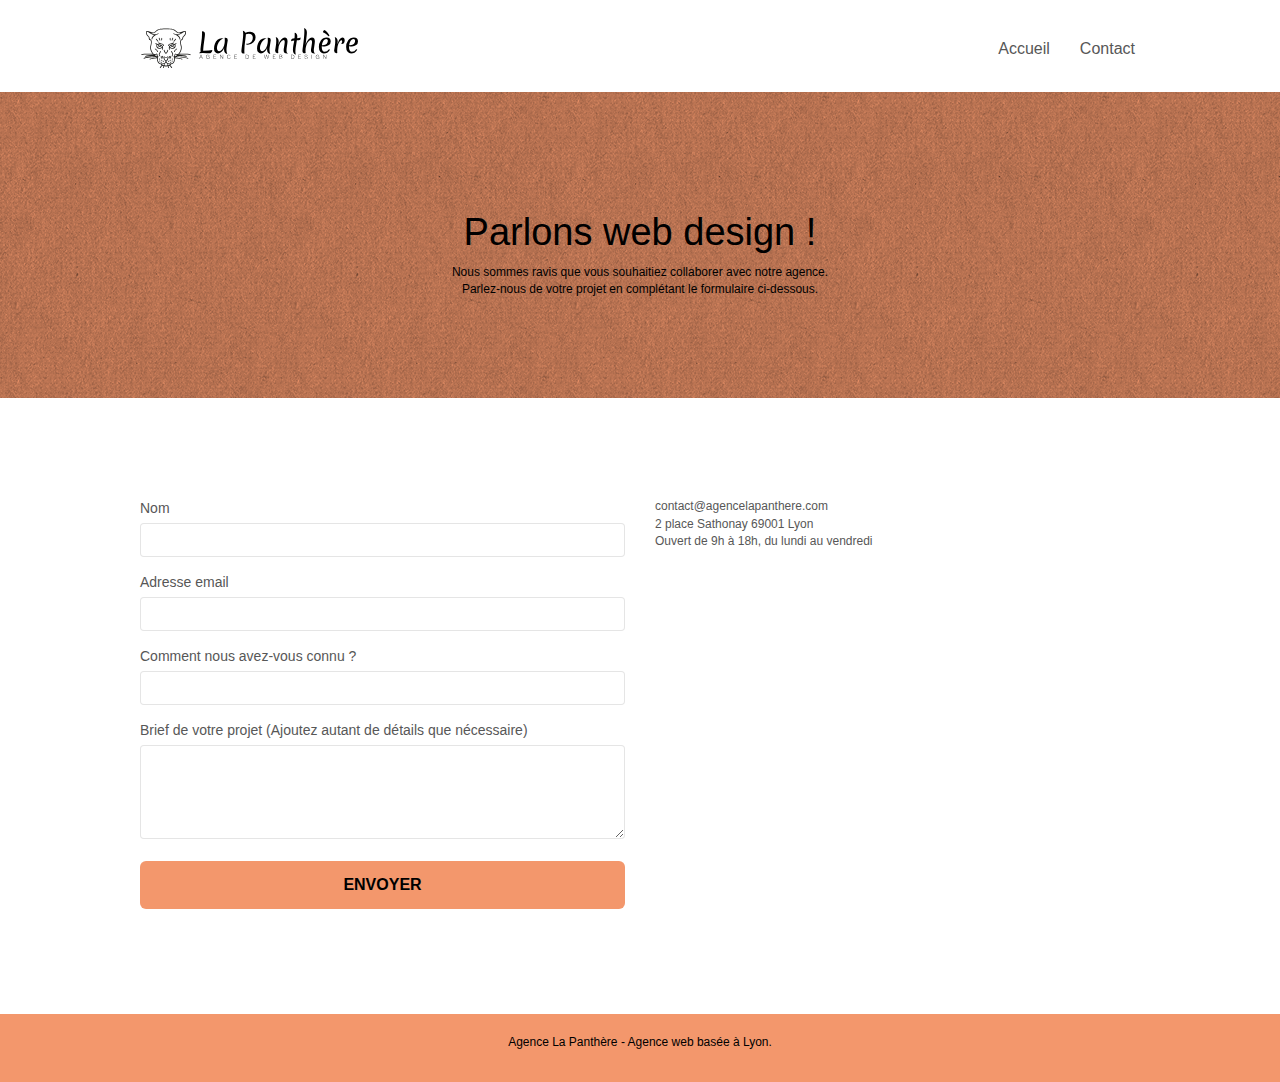
==== contact.html @ 12090029 "Remplacement page2 par Contact + Ajout lang + corrections formualire de contact avec label + correct" ====
<!doctype html>
<html lang="fr">
<head>
    <meta charset="utf-8">
    <meta name="keywords" content="">
    <meta name="description" content="">
    <meta name="viewport" content="width=device-width, initial-scale=1.0, viewport-fit=cover">
    <link rel="shortcut icon" type="image/png" href="favicon.jpg">
    
	<link rel="stylesheet" type="text/css" href="./css/bootstrap.min.css">
	<link rel="stylesheet" type="text/css" href="style.css">
	<link rel="stylesheet" type="text/css" href="./css/font-awesome.min.css">
	<link rel="stylesheet" type="text/css" href="./css/et-line.min.css">
	
    
	<script src="./js/jquery-2.1.0.min.js"></script>
	<script src="./js/bootstrap.min.js"></script>
	<script src="./js/blocs.min.js"></script>
	<script src="./js/jqBootstrapValidation.js"></script>
	<script src="./js/formHandler.js"></script>
    <title>Contact La panthère agence web design Lyon</title>

    
<!-- Analytics -->
 
<!-- Analytics END -->
    
</head>
<body>
<!-- Principal conteneur -->
<div class="page-container">
    
<!-- bloc-0 -->
<div class="bloc bgc-white l-bloc " id="bloc-0">
	<div class="container bloc-sm">
		<nav class="navbar row">
			<div class="navbar-header">
				<a class="navbar-brand" href="index.html"><img src="img/agence-la-panthere-monochrome.svg" alt="atlanta web design logo" height="40" /></a>
				<button id="nav-toggle" type="button" class="ui-navbar-toggle navbar-toggle" data-toggle="collapse" data-target=".navbar-1">
					<span class="sr-only">Toggle navigation</span><span class="icon-bar"></span><span class="icon-bar"></span><span class="icon-bar"></span>
				</button>
			</div>
			<div class="collapse navbar-collapse navbar-1 special-dropdown-nav">
				<ul class="site-navigation nav navbar-nav">
					<li>
						<a href="index.html">Accueil</a>
					</li>
					<li>
					</li>
					<li>
						<a href="contact.html">Contact</a>
					</li>
				</ul>
			</div>
		</nav>
	</div>
</div>
<!-- bloc-0 END -->

<!-- bloc-6 -->
<div class="bloc bg-dots-bg bg-repeat bgc-atomic-tangerine d-bloc bloc-bg-texture texture-paper" id="bloc-6">
	<div class="container bloc-lg">
		<div class="row">
			<div class="col-sm-12">
				<h1 class="text-center hero-bloc-text tc-white">
					Parlons web design !
				</h1>
				<p class="text-center mg-lg tc-white tight-width-whitespace">
					Nous sommes ravis que vous souhaitiez collaborer avec notre agence.<br>
					Parlez-nous de votre projet en complétant le formulaire ci-dessous.
				</p>
			</div>
		</div>
	</div>
</div>
<!-- bloc-6 END -->

<!-- bloc-7 -->
<div class="bloc bgc-white l-bloc" id="bloc-7">
	<div class="container bloc-lg">
		<div class="row">
			<div class="col-sm-6">
				<form id="form_1" novalidate success-msg="Your message has been sent." fail-msg="Sorry it seems that our mail server is not responding, Sorry for the inconvenience!">
					<div class="form-group">
						<label for="name">
							Nom
						</label>
						<input id="name" class="form-control" required />
					</div>
					<div class="form-group">
						<label for="email">
							Adresse email
						</label>
						<input id="email" class="form-control" type="email" required />
					</div>
					<div class="form-group">
						<label for="input_504">
							Comment nous avez-vous connu ?
						</label>
						<input class="form-control" type="email" required id="input_504" />
					</div>
					<div class="form-group">
						<label for="message">
							Brief de votre projet (Ajoutez autant de détails que nécessaire)<br>
						</label><textarea id="message" class="form-control" rows="4" cols="50" required></textarea>
					</div> 
					<button class="bloc-button btn btn-lg btn-block cta-hero btn-atomic-tangerine" type="submit">
						Envoyer
					</button>
				</form>
			</div>
			<div class="col-sm-6">
				<p>
					contact@agencelapanthere.com<br>2 place Sathonay 69001 Lyon<br>Ouvert de 9h à 18h, du lundi au vendredi<br>
				</p>
			</div>
		</div>
	</div>
</div>
<!-- bloc-7 END -->

<!-- ScrollToTop Button -->
<a class="bloc-button btn btn-d scrollToTop" onclick="scrollToTarget('1')"><span class="fa fa-chevron-up"></span></a>
<!-- ScrollToTop Button END-->


<!-- Footer - bloc-8 -->
<div class="bloc bgc-atomic-tangerine d-bloc" id="bloc-8">
	<div class="container bloc-sm">
		<div class="row">
			<div class="col-sm-12">
				<p class="text-center black">
					Agence La Panthère - Agence web basée à Lyon.<br>
				</p>
				<div class="row row-no-gutters social">
					<div class="col-sm-3">
						<div class="text-center">
							<a class="social" href="index.html"><span class="fa fa-twitter icon-md"></span></a>
						</div>
					</div>
					<div class="col-sm-3">
						<div class="text-center">
							<a class="social" href="index.html"><span class="fa fa-facebook icon-md"></span></a>
						</div>
					</div>
					<div class="col-sm-3">
						<div class="text-center">
							<a class="social" href="index.html"><span class="fa fa-dribbble icon-md"></span></a>
						</div>
					</div>
					<div class="col-sm-3">
						<div class="text-center">
							<a class="social" href="index.html"><span class="fa fa-instagram icon-md"></span></a>
						</div>
					</div>
				</div>
			</div>
		</div>
	</div>
</div>
<!-- Footer - bloc-8 END -->

</div>
<!-- Principal conteneur END -->
    

</body>
</html>
---- style.css ----
body {
    margin: 0;
    padding: 0;
    background: #FFF;
    overflow-x: hidden;
    -webkit-font-smoothing: antialiased;
    -moz-osx-font-smoothing: grayscale;
}

a,
button {
    transition: all .3s ease-in-out;
    outline: none!important;
}

a:hover {
    text-decoration: none;
    cursor: pointer;
}

#page-loading-blocs-notifaction {
    position: fixed;
    top: 0;
    bottom: 0;
    width: 100%;
    z-index: 100000;
    background: #FFFFFF url("img/pageload-spinner.gif") no-repeat center center;
}

.bloc {
    width: 100%;
    clear: both;
    background: 50% 50% no-repeat;
    padding: 0 50px;
    -webkit-background-size: cover;
    -moz-background-size: cover;
    -o-background-size: cover;
    background-size: cover;
    position: relative;
}

.bloc .container {
    padding-left: 0;
    padding-right: 0;
}

.bloc-lg {
    padding: 100px 50px;
}

.bloc-md {
    padding: 50px;
}

.bloc-sm {
    padding: 20px 50px;
}

.bg-center,
.bg-l-edge,
.bg-r-edge,
.bg-t-edge,
.bg-b-edge,
.bg-tl-edge,
.bg-bl-edge,
.bg-tr-edge,
.bg-br-edge,
.bg-repeat {
    -webkit-background-size: auto!important;
    -moz-background-size: auto!important;
    -o-background-size: auto!important;
    background-size: auto!important;
}

.bg-repeat {
    background: repeat;
}

.bg-t-edge {
    background: top no-repeat;
}

.bloc-bg-texture::before {
    content: "";
    background-size: 2px 2px;
    position: absolute;
    top: 0;
    bottom: 0;
    left: 0;
    right: 0;
}

.texture-paper::before {
    background: url("img/texture-paper.webp");
    background-size: 280px 280px;
}

.b-parallax {
    background-attachment: fixed;
}

.d-bloc {
    color: rgba(255, 255, 255, .7);
}

.d-bloc button:hover {
    color: rgba(255, 255, 255, .9);
}

.d-bloc .icon-round,
.d-bloc .icon-square,
.d-bloc .icon-rounded,
.d-bloc .icon-semi-rounded-a,
.d-bloc .icon-semi-rounded-b {
    border-color: rgba(255, 255, 255, .9);
}

.d-bloc .divider-h span {
    border-color: rgba(255, 255, 255, .2);
}

.d-bloc .a-btn,
.d-bloc .navbar a,
.d-bloc .navbar-brand,
.d-bloc a .icon-sm,
.d-bloc a .icon-md,
.d-bloc a .icon-lg,
.d-bloc a .icon-xl,
.d-bloc h1 a,
.d-bloc h2 a,
.d-bloc h3 a,
.d-bloc h4 a,
.d-bloc h5 a,
.d-bloc h6 a,
.d-bloc p a {
    color: rgba(255, 255, 255, .6);
}

.d-bloc .a-btn:hover,
.d-bloc .navbar a:hover,
.d-bloc .navbar-brand:hover,
.d-bloc a:hover .icon-sm,
.d-bloc a:hover .icon-md,
.d-bloc a:hover .icon-lg,
.d-bloc a:hover .icon-xl,
.d-bloc h1 a:hover,
.d-bloc h2 a:hover,
.d-bloc h3 a:hover,
.d-bloc h4 a:hover,
.d-bloc h5 a:hover,
.d-bloc h6 a:hover,
.d-bloc p a:hover {
    color: rgba(255, 255, 255, 1);
}

.d-bloc .navbar-toggle .icon-bar {
    background: rgba(255, 255, 255, 1);
}

.d-bloc .btn-wire,
.d-bloc .btn-wire:hover {
    color: rgba(255, 255, 255, 1);
    border-color: rgba(255, 255, 255, 1);
}

.d-bloc .panel {
    color: rgba(0, 0, 0, .5);
}

.d-bloc .panel button:hover {
    color: rgba(0, 0, 0, .7);
}

.d-bloc .panel icon {
    border-color: rgba(0, 0, 0, .7);
}

.d-bloc .panel .divider-h span {
    border-color: rgba(0, 0, 0, .1);
}

.d-bloc .panel .a-btn {
    color: rgba(0, 0, 0, .6);
}

.d-bloc .panel .a-btn:hover {
    color: rgba(0, 0, 0, 1);
}

.d-bloc .panel .btn-wire,
.d-bloc .panel .btn-wire:hover {
    color: rgba(0, 0, 0, .7);
    border-color: rgba(0, 0, 0, .3);
}

.d-bloc .panel,
.l-bloc {
    color: rgba(0, 0, 0, .5);
}

.d-bloc .panel button:hover,
.l-bloc button:hover {
    color: rgba(0, 0, 0, .7);
}

.l-bloc .icon-round,
.l-bloc .icon-square,
.l-bloc .icon-rounded,
.l-bloc .icon-semi-rounded-a,
.l-bloc .icon-semi-rounded-b {
    border-color: rgba(0, 0, 0, .7);
}

.d-bloc .panel .divider-h span,
.l-bloc .divider-h span {
    border-color: rgba(0, 0, 0, .1);
}

.d-bloc .panel .a-btn,
.l-bloc .a-btn,
.l-bloc .navbar a,
.l-bloc .navbar-brand,
.l-bloc a .icon-sm,
.l-bloc a .icon-md,
.l-bloc a .icon-lg,
.l-bloc a .icon-xl,
.l-bloc h1 a,
.l-bloc h2 a,
.l-bloc h3 a,
.l-bloc h4 a,
.l-bloc h5 a,
.l-bloc h6 a,
.l-bloc p a {
    color: rgba(0, 0, 0, .6);
}

.d-bloc .panel .a-btn:hover,
.l-bloc .a-btn:hover,
.l-bloc .navbar a:hover,
.l-bloc .navbar-brand:hover,
.l-bloc a:hover .icon-sm,
.l-bloc a:hover .icon-md,
.l-bloc a:hover .icon-lg,
.l-bloc a:hover .icon-xl,
.l-bloc h1 a:hover,
.l-bloc h2 a:hover,
.l-bloc h3 a:hover,
.l-bloc h4 a:hover,
.l-bloc h5 a:hover,
.l-bloc h6 a:hover,
.l-bloc p a:hover {
    color: rgba(0, 0, 0, 1);
}

.l-bloc .navbar-toggle .icon-bar {
    color: rgba(0, 0, 0, .6);
}

.d-bloc .panel .btn-wire,
.d-bloc .panel .btn-wire:hover,
.l-bloc .btn-wire,
.l-bloc .btn-wire:hover {
    color: rgba(0, 0, 0, .7);
    border-color: rgba(0, 0, 0, .3);
}

.voffset {
    margin-top: 30px;
}

.voffset-lg {
    margin-top: 80px;
}

.row-no-gutters {
    margin-right: 0;
    margin-left: 0;
}

.row.row-no-gutters > [class^="col-"],
.row.row-no-gutters > [class*=" col-"] {
    padding-right: 0;
    padding-left: 0;
}

#bloc-1-hero h1 {
    font-size: 32px;
}

.navbar {
    margin-bottom: 0;
    z-index: 1;
}

.navbar-brand {
    height: auto;
    padding: 3px 15px;
    font-size: 25px;
    font-weight: normal;
    font-weight: 600;
    line-height: 44px;
}

.navbar-brand img {
    max-height: 200px;
    margin: 0 5px 0 0;
    display: inline;
}

.navbar-brand img[src$=svg] {
    min-width: 100px;
}

.nav-center .navbar-brand img {
    margin: 0;
}

.navbar .nav {
    padding-top: 2px;
    margin-right: -16px;
    float: right;
    z-index: 1;
}

.nav > li {
    float: left;
    margin-top: 4px;
    font-size: 16px;
}

.navbar-nav .open .dropdown-menu > li > a {
    text-align: inherit;
}

.nav > li a:hover,
.nav > li a:focus {
    background: transparent;
}

.navbar-toggle {
    margin: 10px 10px 0 0;
    border: 0px;
}

.navbar-toggle:hover {
    background: transparent!important;
}

.navbar-toggle .icon-bar {
    background-color: rgba(0, 0, 0, .5);
    width: 26px;
}

.nav-invert .navbar .nav {
    float: left;
}

.nav-invert .navbar-header,
.nav-invert .navbar-brand {
    float: right;
    position: relative;
    z-index: 2;
}

@media (min-width: 768px) {
    .site-navigation {
        position: absolute;
        top: 50%;
        right: 20px;
        transform: translate(0, -50%);
        -webkit-transform: translateY(-50%);
    }
    .nav > li .dropdown-menu a,
    .nav > li .dropdown-menu a:hover {
        color: #484848;
    }
    .nav-invert .site-navigation {
        left: 0;
        right: 0;
    }
    .nav-center {
        text-align: center;
    }
    .nav-center .navbar-header {
        width: 100%;
    }
    .nav-center .navbar-header,
    .nav-center .navbar-brand,
    .nav-center .nav > li {
        float: none;
        display: inline-block;
    }
    .nav-center .site-navigation {
        position: relative;
        width: 100%;
        right: 0;
        margin-right: 0px;
        margin-top: 20px;
    }
    .nav-center.mini-nav .navbar-toggle {
        float: none;
        margin: 10px auto 0;
    }
}

.nav > li > .dropdown a {
    background: none!important;
    display: block;
    padding: 14px 15px;
}

nav .caret {
    margin: 0 5px;
}

.dropdown-menu .dropdown-menu {
    top: -8px;
    left: 100%;
}

.dropdown-menu .dropmenu-flow-right {
    top: 100%;
    left: 0;
    margin-left: -1px;
    border-top-left-radius: 0;
    border-top-right-radius: 0;
}

.dropdown-menu .dropdown span {
    border: 4px solid black;
    border-top-color: transparent;
    border-right-color: transparent;
    border-bottom-color: transparent;
    margin: 6px -5px 0 0!important;
    float: right;
}

.mg-md {
    margin-top: 10px;
    margin-bottom: 20px;
}

.mg-lg {
    margin-top: 10px;
    margin-bottom: 40px;
}

.btn {
    margin: 0 5px 5px 0;
}

.btn.pull-right {
    margin: 0 0 5px 5px;
}

.btn-d,
.btn-d:hover,
.btn-d:focus {
    color: #FFF;
    background: rgba(0, 0, 0, .3);
}

button {
    outline: none!important;
}

.btn-rd {
    border-radius: 40px;
}

.btn-clean {
    border: 1px solid rgba(0, 0, 0, .08);
    border-bottom-color: rgba(0, 0, 0, .1);
    text-shadow: 0 1px 0 rgba(0, 0, 1, .1);
    box-shadow: 0 1px 3px rgba(0, 0, 1, .25), inset 0 1px 0 0 rgba(255, 255, 255, .15);
}

.icon-md {
    font-size: 30px!important;
}

.icon-lg {
    font-size: 60px!important;
}

.sm-shadow {
    text-shadow: 0 1px 2px rgba(0, 0, 0, .3);
}

.panel-sq,
.panel-sq .panel-heading,
.panel-sq .panel-footer {
    border-radius: 0;
}

.panel-rd {
    border-radius: 30px;
}

.panel-rd .panel-heading {
    border-radius: 29px 29px 0 0;
}

.panel-rd .panel-footer {
    border-radius: 0 0 29px 29px;
}

.form-control {
    border-color: rgba(0, 0, 0, .1);
    box-shadow: none;
}

.scrollToTop {
    width: 40px;
    height: 40px;
    position: fixed;
    bottom: 20px;
    right: 20px;
    opacity: 0;
    z-index: 500;
    transition: all .3s ease-in-out;
}

.scrollToTop span {
    margin-top: 6px;
}

.showScrollTop {
    font-size: 14px;
    opacity: 1;
}

a[data-lightbox] {
    position: relative;
    display: block;
    text-align: center;
}

a[data-lightbox]:hover::before {
    content: "+";
    font-family: "HelveticaNeue-Light", "Helvetica Neue Light", "Helvetica Neue", Helvetica, Arial;
    font-size: 32px;
    width: 50px;
    height: 50px;
    margin-left: -25px;
    border-radius: 50%;
    background: rgba(0, 0, 0, .6);
    color: #FFF;
    font-weight: 100;
    z-index: 1;
    position: absolute;
    top: 50%;
    transform: translateY(-50%);
    -webkit-transform: translateY(-50%);
}

a[data-lightbox]:hover img {
    opacity: 0.6;
    -webkit-animation-fill-mode: none;
    animation-fill-mode: none;
}

#lightbox-modal {
    display: flex;
    align-items: center;
}

#lightbox-modal .modal-dialog {
    width: 90%;
    max-width: 900px;
    margin: 0 auto 0;
}

#lightbox-modal .modal-dialog img {
    max-height: 90vh;
    margin: 0 auto;
}

.lightbox-caption {
    padding: 20px;
    color: #FFF;
    background: rgba(0, 0, 0, .5);
    position: absolute;
    left: 15px;
    right: 15px;
    bottom: 5px;
}

.close-lightbox {
    color: #FFF;
    font-size: 30px;
    position: absolute;
    top: 20px;
    right: 20px;
    z-index: 20;
    background: rgba(0, 0, 0, .5);
    border: none;
    line-height: 30px;
    padding: 0 9px 5px;
    opacity: 0.3;
}

.close-lightbox:hover,
.next-lightbox:hover,
.prev-lightbox:hover {
    opacity: 1.0;
    color: #FFF;
}

.next-lightbox,
.prev-lightbox {
    font-size: 20px;
    color: rgba(255, 255, 255, .9);
    background: rgba(0, 0, 0, .5);
    transition: all .2s ease-in-out;
    position: absolute;
    top: 45%;
    z-index: 1;
    opacity: 0.4;
}

.next-lightbox {
    padding: 6px 8px 1px 13px;
    right: 25px;
}

.prev-lightbox {
    padding: 6px 13px 1px 10px;
    left: 25px;
}

.snapshot-lb .modal-body {
    padding-bottom: 45px;
}

.snapshot-lb .lightbox-caption {
    padding: 0;
    color: rgba(0, 0, 0, .5);
    background: none;
}

h1,
h2,
h3,
h4,
h5,
h6,
p,
label,
.btn,
a {
    font-family: "helvetica";
    font-weight: 400;
    color: #575757!important;
}

.container {
    max-width: 1000px;
}

.hero-bloc-text {
    font-size: 38px;
}

.hero-bloc-text-sub {
    font-size: 36px;
}

.statement-bloc-text {
    line-height: 26px;
    font-style: italic;
    font-size: 20px;
    text-align: center;
    font-weight: lighter;
    max-width: 520px;
    margin: auto auto auto auto;
}

p {
    font-size: 12px;
}

.tight-width-whitespace {
    max-width: 600px;
    margin: auto auto auto auto;
}

.h1 {
    font-size: 20px;
    font-family: "Open Sans";
}

.cta-hero {
    margin-top: 22px;
    color: #FFFFFF!important;
    text-transform: uppercase;
    padding: 12px 28px 12px 28px;
    font-size: 16px;
    font-weight: 700;
}

.social {
    max-width: 400px;
    margin: auto auto auto auto;
}

h2 {
    font-size: 22px;
    line-height: 1.4em;
}

h3 {
    font-size: 15px;
    text-transform: uppercase;
    font-weight: 700;
    color: #333333!important;
}

.med-width-whitespace {
    max-width: 800px;
    margin: auto auto auto auto;
    box-shadow: 0px 0px 0px #000000;
}

h1 {
    color: #333333!important;
}

h4 {
    color: #333333!important;
}

.icons {
    margin-bottom: 14px;
    margin-top: 24px;
}
.white{
    color: #FFF!important;
}
.black, .icon-md {
    color: #000000!important;
}

.portfolio-thumb {
    margin-bottom: 24px;
}

.portfolio-row {
    margin-bottom: 44px;
    margin-top: 50px;
}

.avatar {
    box-shadow: 0px 4px 9px rgba(0, 0, 0, 0.3);
}

.black-background {
    background-color: rgba(165, 147, 99, 0.7);
    padding: 40px 40px 40px 40px;
}

.bold-link {
    font-weight: 900;
    text-decoration: underline!important;
}

.bgc-white {
    background-color: #FFFFFF;
}

.bgc-dark-slate-blue {
    background-color: #364577;
}

.bgc-atomic-tangerine {
    background-color: #F3976C;
}

.tc-white {
    color: #000000!important;
}

.btn-atomic-tangerine {
    background: #F3976C;
    color: #000000!important;
}

.btn-atomic-tangerine:hover {
    background: #c27956!important;
    color: #FFFFFF!important;
}

.ltc-white {
    color: #FFFFFF!important;
}

.ltc-white:hover {
    color: #cccccc!important;
}

.ltc-atomic-tangerine {
    color: #F3976C!important;
}

.ltc-atomic-tangerine:hover {
    color: #c27956!important;
}

.icon-dark-slate-blue {
    color: #364577!important;
    border-color: #364577!important;
}

.bg-dots-bg {
    background-image: url("img/dots-bg.png");
}

.bg-lines-h2-bg {
    background-image: url("img/lines-h2-bg.png");
}

.bg-banniere {
    background-image: url("img/agence-la-panthere.webp");
}

.bg-presentation {
    background-image: url("img/image-de-presentation.webp");
}

@media (max-width: 1024px) {
    .bloc {
        padding-left: 20px;
        padding-right: 20px;
    }
    .bloc.full-width-bloc,
    .bloc-tile-2.full-width-bloc .container,
    .bloc-tile-3.full-width-bloc .container,
    .bloc-tile-4.full-width-bloc .container {
        padding-left: 0;
        padding-right: 0;
    }
}

@media (max-width: 992px) and (min-width: 768px) {
    .navbar .nav {
        max-width: 80%
    }
    .nav-center.navbar .nav {
        max-width: 100%
    }
}

@media only screen and (min-device-width: 768px) and (max-device-width: 1024px) and (orientation: landscape) {
    .b-parallax {
        background-attachment: scroll;
    }
}

@media only screen and (min-device-width: 1024px) and (max-device-width: 1366px) and (-webkit-min-device-pixel-ratio: 1.5) {
    .b-parallax {
        background-attachment: scroll;
    }
}

@media (max-width: 991px) {
    .container {
        width: 100%;
    }
    .b-parallax {
        background-attachment: scroll;
    }
    .page-container,
    #hero-bloc {
        overflow-x: hidden;
        position: relative;
    }
    .bloc {
        padding-left: constant(safe-area-inset-left);
        padding-right: constant(safe-area-inset-right);
    }
    .bloc-group,
    .bloc-group .bloc {
        display: block;
        width: 100%;
    }
    .bloc-fill-screen .fill-bloc-top-edge,
    .bloc-fill-screen .fill-bloc-bottom-edge {
        padding: 0 20px;
        padding-left: constant(safe-area-inset-left);
        padding-right: constant(safe-area-inset-right);
    }
}

@media (max-width: 767px) {
    .page-container {
        overflow-x: hidden;
        position: relative;
    }
    h1,
    h2,
    h3,
    h4,
    h5,
    h6,
    p,
    #disqus_thread {
        padding-left: 10px!important;
        padding-right: 10px!important;
    }
    .b-parallax {
        background-attachment: scroll;
    }
    .navbar .nav {
        padding-top: 0;
        border-top: 1px solid rgba(0, 0, 0, .2);
        float: none!important;
    }
    .navbar.row {
        margin-left: 0;
        margin-right: 0;
    }
    .site-navigation {
        position: inherit;
        transform: none;
        -webkit-transform: none;
        -ms-transform: none;
    }
    .nav > li {
        margin-top: 0;
        border-bottom: 1px solid rgba(0, 0, 0, .1);
        background: rgba(0, 0, 0, .05);
        text-align: left;
        padding-left: 15px;
        width: 100%;
    }
    .nav > li:hover {
        background: rgba(0, 0, 0, .08);
    }
    .dropdown .dropdown a .caret {
        float: none;
        margin: 5px 0 0 10px!important;
        border: 4px solid black;
        border-bottom-color: transparent;
        border-right-color: transparent;
        border-left-color: transparent;
    }
    #hero-bloc .navbar .nav {
        background: rgba(0, 0, 0, .8);
    }
    #hero-bloc .navbar .nav a {
        color: rgba(255, 255, 255, .6);
    }
    .hero {
        padding: 50px 0;
    }
    .hero-nav {
        left: -1px;
        right: -1px;
    }
    .navbar-collapse {
        padding: 0;
        overflow-x: hidden;
        -webkit-box-shadow: none;
        box-shadow: none;
    }
    .navbar-brand img {
        max-height: 40px;
        width: auto;
    }
    .nav-invert .navbar-header {
        float: none;
        width: 100%;
    }
    .nav-invert .navbar-toggle {
        float: left;
        margin-left: 10px;
    }
    .bloc {
        padding-left: 0;
        padding-right: 0;
    }
    .bloc-xxl,
    .bloc-xl,
    .bloc-lg {
        padding: 40px 0;
    }
    .bloc-sm,
    .bloc-md {
        padding-left: 0;
        padding-right: 0;
    }
    .bloc-tile-2 .container,
    .bloc-tile-3 .container,
    .bloc-tile-4 .container,
    .bloc-fill-screen .fill-bloc-top-edge,
    .bloc-fill-screen .fill-bloc-bottom-edge {
        padding-left: 0;
        padding-right: 0;
    }
    .a-block {
        padding: 0 10px;
    }
    .btn-dwn {
        display: none;
    }
    .voffset {
        margin-top: 5px;
    }
    .voffset-md {
        margin-top: 20px;
    }
    .voffset-lg {
        margin-top: 30px;
    }
    form {
        padding: 5px;
    }
    .close-lightbox {
        display: inline-block;
    }
    .blocsapp-device-iphone5 {
        background-size: 216px 425px;
        padding-top: 60px;
        width: 216px;
        height: 425px;
    }
    .blocsapp-device-iphone5 img {
        width: 180px;
        height: 320px;
    }
}

@media (max-width: 400px) {
    .bloc {
        padding-left: 0;
        padding-right: 0;
    }
}

@media (max-width: 767px) {
    .bloc-mob-center-text {
        text-align: center;
    }
}
.h2-title {
    max-width: 62rem;
    margin: auto;
}
h2 {
    font-size: 22px;
    line-height: 1.4em;
}
.citation {
    font-size: 18px;
    max-width: 51rem;
    margin: auto;
}
.citation>span {
    font-weight: bold;
    font-style: italic;
}
.h2-portfolio {
    max-width: 42rem;
    margin: auto;
}
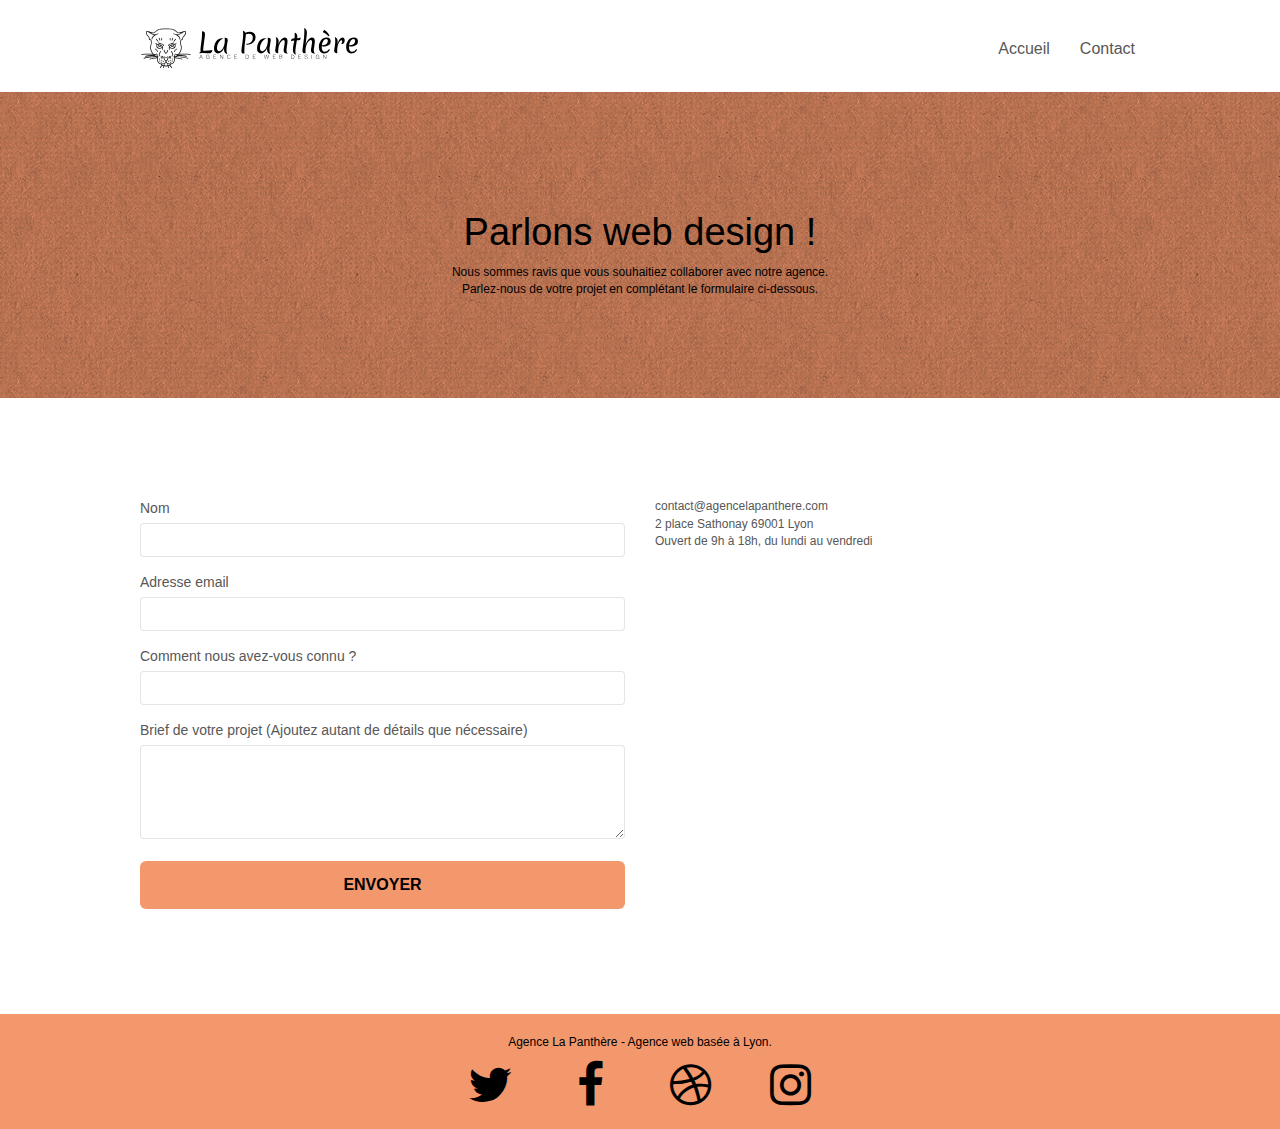
==== commit f0cabcbe: "Correction formulaires avec indication label + correction contraste + title + font-awesone.min.css +" ====
--- a/contact.html
+++ b/contact.html
@@ -9,15 +9,11 @@
     
 	<link rel="stylesheet" type="text/css" href="./css/bootstrap.min.css">
 	<link rel="stylesheet" type="text/css" href="style.css">
-	<link rel="stylesheet" type="text/css" href="./css/font-awesome.min.css">
+	<link rel="stylesheet" type="text/css" href="./css/font-awesome.css">
 	<link rel="stylesheet" type="text/css" href="./css/et-line.min.css">
 	
     
-	<script src="./js/jquery-2.1.0.min.js"></script>
-	<script src="./js/bootstrap.min.js"></script>
-	<script src="./js/blocs.min.js"></script>
-	<script src="./js/jqBootstrapValidation.js"></script>
-	<script src="./js/formHandler.js"></script>
+
     <title>Contact La panthère agence web design Lyon</title>
 
     
@@ -62,10 +58,10 @@
 	<div class="container bloc-lg">
 		<div class="row">
 			<div class="col-sm-12">
-				<h1 class="text-center hero-bloc-text tc-white">
+				<h1 class="text-center hero-bloc-text tc-black">
 					Parlons web design !
 				</h1>
-				<p class="text-center mg-lg tc-white tight-width-whitespace">
+				<p class="text-center mg-lg tc-black tight-width-whitespace">
 					Nous sommes ravis que vous souhaitiez collaborer avec notre agence.<br>
 					Parlez-nous de votre projet en complétant le formulaire ci-dessous.
 				</p>
@@ -135,22 +131,22 @@
 				<div class="row row-no-gutters social">
 					<div class="col-sm-3">
 						<div class="text-center">
-							<a class="social" href="index.html"><span class="fa fa-twitter icon-md"></span></a>
+							<a class="social" aria-label="Twitter" href="https://twitter.com/"><span class="fa fa-twitter icon-md"></span></a>
 						</div>
 					</div>
 					<div class="col-sm-3">
 						<div class="text-center">
-							<a class="social" href="index.html"><span class="fa fa-facebook icon-md"></span></a>
+							<a class="social" aria-label="Facebook" href="https://fr-fr.facebook.com/"><span class="fa fa-facebook icon-md"></span></a>
 						</div>
 					</div>
 					<div class="col-sm-3">
 						<div class="text-center">
-							<a class="social" href="index.html"><span class="fa fa-dribbble icon-md"></span></a>
+							<a class="social" aria-label="Dribble" href="https://dribbble.com/"><span class="fa fa-dribbble icon-md"></span></a>
 						</div>
 					</div>
 					<div class="col-sm-3">
 						<div class="text-center">
-							<a class="social" href="index.html"><span class="fa fa-instagram icon-md"></span></a>
+							<a class="social" aria-label="Instagram" href="https://www.instagram.com/"><span class="fa fa-instagram icon-md"></span></a>
 						</div>
 					</div>
 				</div>
@@ -162,7 +158,11 @@
 
 </div>
 <!-- Principal conteneur END -->
-    
+<script src="./js/jquery-2.1.0.min.js"></script>
+<script src="./js/bootstrap.min.js"></script>
+<script src="./js/blocs.min.js"></script>
+<script src="./js/jqBootstrapValidation.js"></script>
+<script src="./js/formHandler.js"></script>
 
 </body>
 </html>
--- a/style.css
+++ b/style.css
@@ -476,7 +476,7 @@
 }
 
 .icon-md {
-    font-size: 30px!important;
+    font-size: 48px!important;
 }
 
 .icon-lg {
@@ -777,9 +777,11 @@
 }
 
 .tc-white {
+    color: #fff!important;
+}
+.tc-black{
     color: #000000!important;
 }
-
 .btn-atomic-tangerine {
     background: #F3976C;
     color: #000000!important;
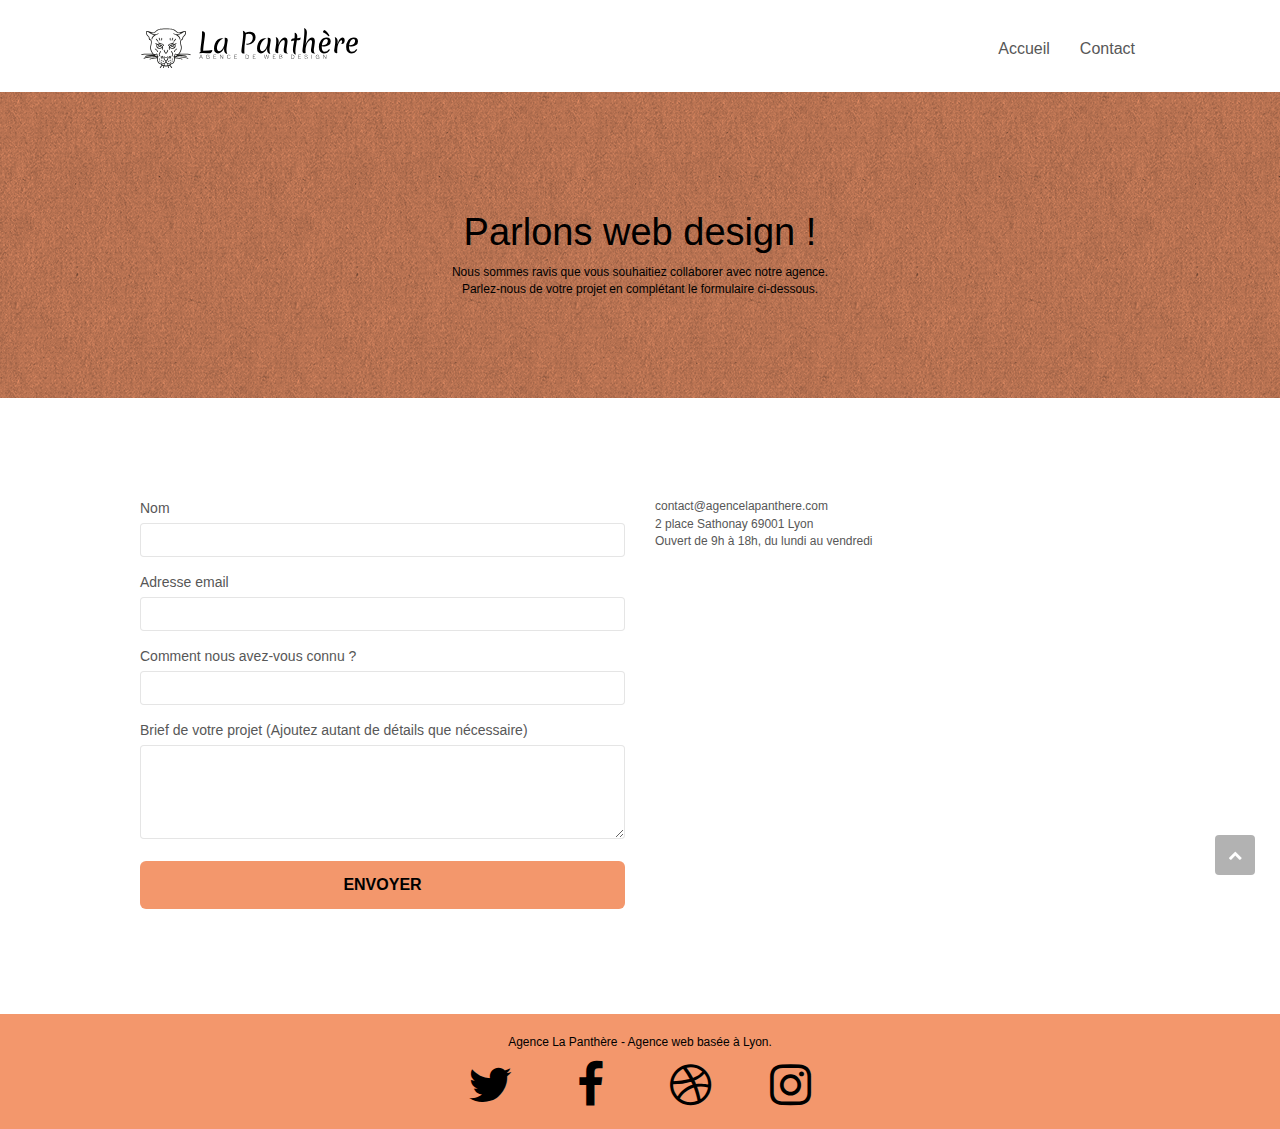
==== commit a5a487ef: "Correction scrollToTop + meta description" ====
--- a/contact.html
+++ b/contact.html
@@ -2,11 +2,10 @@
 <html lang="fr">
 <head>
     <meta charset="utf-8">
-    <meta name="keywords" content="">
-    <meta name="description" content="">
+    <meta name="description" content="La Panthère : Votre agence web design à Lyon qui fait rugir votre présence en ligne.
+	Création de sites web sur mesure, design élégant et performances maximales. Contactez-nous pour donner vie à vos idées digitales !">
     <meta name="viewport" content="width=device-width, initial-scale=1.0, viewport-fit=cover">
     <link rel="shortcut icon" type="image/png" href="favicon.jpg">
-    
 	<link rel="stylesheet" type="text/css" href="./css/bootstrap.min.css">
 	<link rel="stylesheet" type="text/css" href="style.css">
 	<link rel="stylesheet" type="text/css" href="./css/font-awesome.css">
@@ -116,7 +115,7 @@
 <!-- bloc-7 END -->
 
 <!-- ScrollToTop Button -->
-<a class="bloc-button btn btn-d scrollToTop" onclick="scrollToTarget('1')"><span class="fa fa-chevron-up"></span></a>
+<a class=" btn btn-d scrollToTop" role="button" aria-label="back to top" onclick="scrollToTarget('1')"><span class="fa fa-chevron-up"></span></a>
 <!-- ScrollToTop Button END-->
 
 
@@ -160,7 +159,7 @@
 <!-- Principal conteneur END -->
 <script src="./js/jquery-2.1.0.min.js"></script>
 <script src="./js/bootstrap.min.js"></script>
-<script src="./js/blocs.min.js"></script>
+<script src="./js/blocs.js"></script>
 <script src="./js/jqBootstrapValidation.js"></script>
 <script src="./js/formHandler.js"></script>
 
--- a/style.css
+++ b/style.css
@@ -516,7 +516,7 @@
     position: fixed;
     bottom: 20px;
     right: 20px;
-    opacity: 0;
+    opacity: 1;
     z-index: 500;
     transition: all .3s ease-in-out;
 }
@@ -1044,6 +1044,9 @@
         text-align: center;
     }
 }
+.btn-d {
+    color: #FFFFFF!important;
+}
 .h2-title {
     max-width: 62rem;
     margin: auto;
